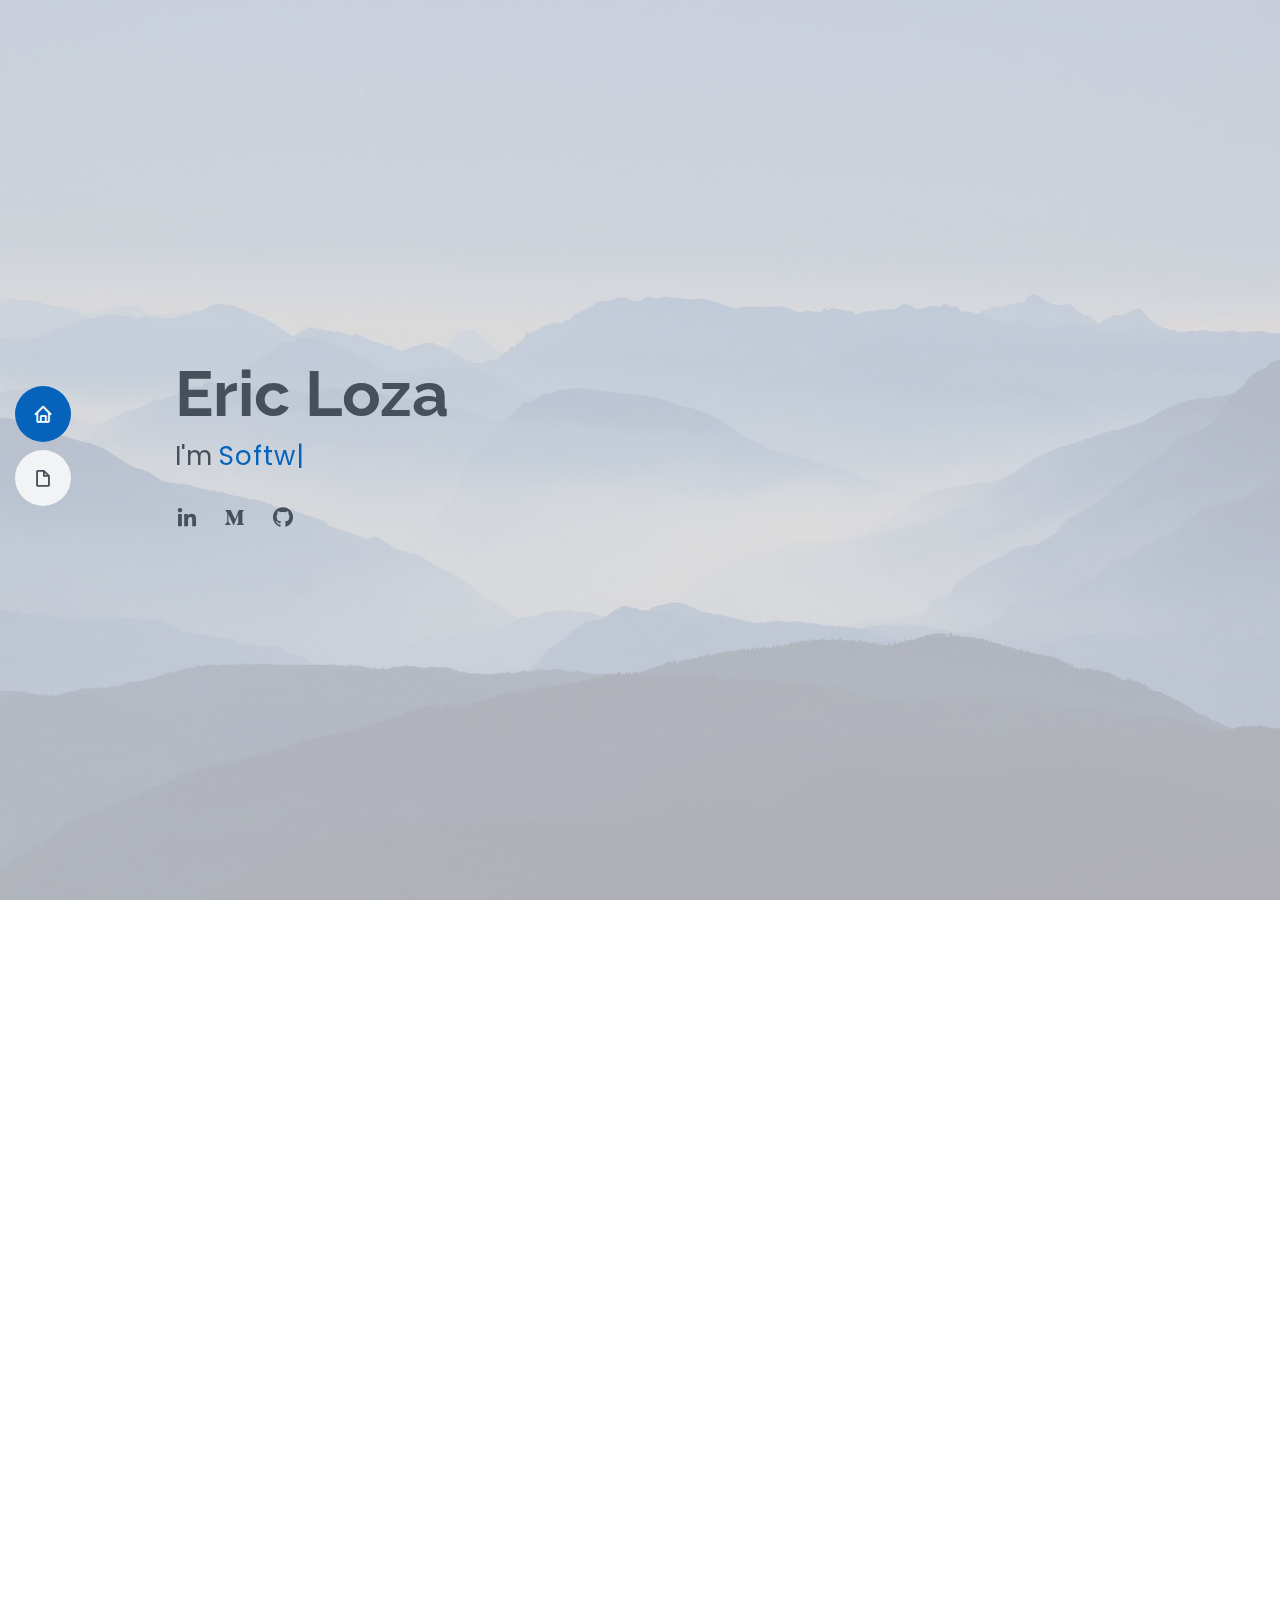
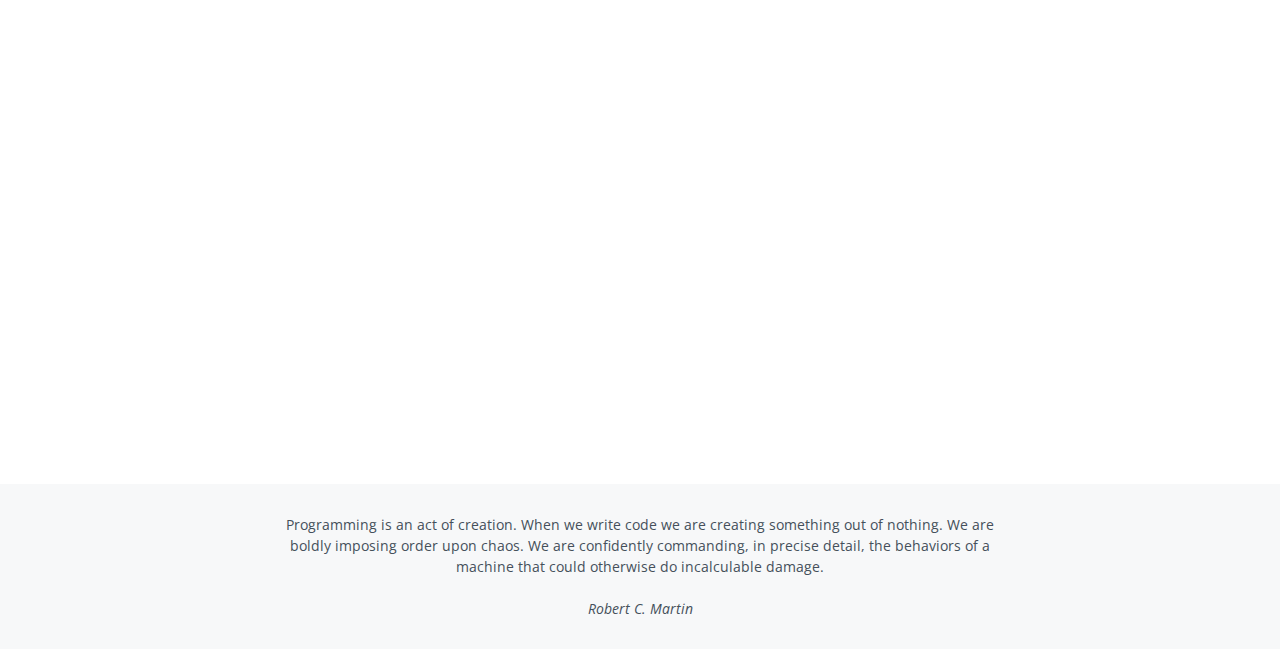
==== index.html @ ce085875 "canonical" ====
<!DOCTYPE html>
<html lang="en">

<head>
  <meta charset="utf-8">
  <meta content="width=device-width, initial-scale=1.0" name="viewport">

  <title>Eric Loza</title>
  <meta content="Results-oriented software engineer with 4+ years of experience in the design, development and maintenance of enterprise software applications." name="description">
  <meta content="software,engineer,argentina" name="keywords">
  <link rel="canonical" href="https://lozaeric.github.io"/>

  <!-- Favicons -->
  <link href="assets/img/favicon.png" rel="icon">
  <link href="assets/img/apple-touch-icon.png" rel="apple-touch-icon">

  <!-- Google Fonts -->
  <link href="https://fonts.googleapis.com/css?family=Open+Sans:300,300i,400,400i,600,600i,700,700i|Raleway:300,300i,400,400i,500,500i,600,600i,700,700i|Poppins:300,300i,400,400i,500,500i,600,600i,700,700i" rel="stylesheet">

  <!-- Vendor CSS Files -->
  <link href="assets/vendor/bootstrap/css/bootstrap.min.css" rel="stylesheet">
  <link href="assets/vendor/icofont/icofont.min.css" rel="stylesheet">
  <link href="assets/vendor/boxicons/css/boxicons.min.css" rel="stylesheet">
  <link href="assets/vendor/aos/aos.css" rel="stylesheet">

  <!-- Template Main CSS File -->
  <link href="assets/css/style.css" rel="stylesheet">

</head>

<body>

  <!-- ======= Mobile nav toggle button ======= -->
  <button type="button" class="mobile-nav-toggle d-xl-none"><i class="icofont-navigation-menu"></i></button>

  <!-- ======= Header ======= -->
  <header id="header" class="d-flex flex-column justify-content-center">

    <nav class="nav-menu">
      <ul>
        <li class="active"><a href="#hero"><i class="bx bx-home"></i> <span>Home</span></a></li>
        <li><a href="#resume"><i class="bx bx-file-blank"></i> <span>Resume</span></a></li>
      </ul>
    </nav><!-- .nav-menu -->

  </header><!-- End Header -->

  <!-- ======= Hero Section ======= -->
  <section id="hero" class="d-flex flex-column justify-content-center">
    <div class="container" data-aos="zoom-in" data-aos-delay="100">
      <h1>Eric Loza</h1>
      <p>I'm <span class="typed" data-typed-items="Software Engineer"></span></p>
      <div class="social-links">
        <a href="https://www.linkedin.com/in/lozaeric" class="linkedin"><i class="bx bxl-linkedin"></i></a>
        <a href="https://lozaeric.medium.com" class="medium"><i class="bx bxl-medium"></i></a>
        <a href="https://github.com/lozaeric" class="github"><i class="bx bxl-github"></i></a>
      </div>
    </div>
  </section><!-- End Hero -->

  <main id="main">

    <!-- ======= Resume Section ======= -->
    <section id="resume" class="resume">
      <div class="container" data-aos="fade-up">

        <div class="section-title">
          <h2>Resume</h2>
        </div>

        <div class="row">
          <div class="col-lg-5">
            <h3 class="resume-title">Sumary</h3>
            <div class="resume-item">
              <h4>Eric Loza</h4>
              <h5>Buenos Aires, Argentina</h5>
              <p><em>Results-oriented software engineer with 4+ years of experience in the design, development and maintenance of enterprise software applications.</em></p>
              <p><em>I’ve worked on several projects throughout my career, hence I’ve had the opportunity to learn various technologies.</em></p>
            </div>
            <div class="resume-item">
              <h4>Contestant</h4>
              <em>International Collegiate Programming Contest</em>
            </div>
            <div class="resume-item">
              <h4>Member</h4>
              <em>Mensa International</em>
            </div>

            <h3 class="resume-title">Education</h3>
            <div class="resume-item">
              <h4>Master in Computer Science</h4>
              <h5>2012 - 2021</h5>
              <p><em>Universidad Nacional de Avellaneda</em></p>
              <p>Graduated.</p>
            </div>
          </div>
          <div class="col-lg-7">
            <h3 class="resume-title">Professional Experience</h3>
            <div class="resume-item">
              <h4>Pomelo</h4>
              <h5>August 2021 - Present</h5>
              <p>
                We are building the new fintech infrastructure for Latin America. 
              </p>
              <p>Tech stack: Java.</p>
            </div>
            <div class="resume-item">
              <h4>Medallia</h4>
              <h5>October 2019 - August 2021</h5>
              <p>
                Medallia gives the world’s leading brands access to their customers’ eyes, ears, and hearts.
                
                I’m part of the Platform Team which is responsible for managing and improving access to millions of customers' surveys. I mainly work on a recent feature that generates contact profiles from these surveys.
              </p>
              <p>Tech stack: Java and Postgres.</p>
            </div>
            <div class="resume-item">
              <h4>MercadoLibre</h4>
              <h5>December 2017 - September 2019</h5>
              <p>
                I worked on designing and developing a security layer to authenticate and authorize internal API calls over HTTP. This service had to process millions of requests per minute.
              </p>
              <p>Tech stack: Go.</p>
            </div>
          </div>
        </div>

      </div>
    </section><!-- End Resume Section -->

    <!-- ======= Thesis Section ======= -->
    <section id="thesis" class="resume">
      <div class="container" data-aos="fade-up">
        <div class="section-title">
          <h2>Thesis (in spanish)</h2>
          <h4>An instant messaging application based on microservices architecture</h4>
          <a href="/assets/pdf/tesis.pdf">Download</a>
        </div>
      </div>
    </section><!-- End Thesis Section -->

  </main><!-- End #main -->

  <!-- ======= Footer ======= -->
  <footer id="footer">
    <div class="container">
      <div class="row">
        <div class="col-lg-2"></div>
        <div class="col-lg-8">
          Programming is an act of creation. When we write code we are creating
          something out of nothing. We are boldly imposing order upon chaos. We are
          confidently commanding, in precise detail, the behaviors of a machine that
          could otherwise do incalculable damage.<br><br>
          <i>Robert C. Martin</i>
        </div>
        <div class="col-lg-2"></div>
      </div>
    </div>
  </footer><!-- End Footer -->

  <a href="#" class="back-to-top"><i class="bx bx-up-arrow-alt"></i></a>
  <div id="preloader"></div>

  <!-- Vendor JS Files -->
  <script src="assets/vendor/jquery/jquery.min.js"></script>
  <script src="assets/vendor/bootstrap/js/bootstrap.bundle.min.js"></script>
  <script src="assets/vendor/jquery.easing/jquery.easing.min.js"></script>
  <script src="assets/vendor/typed.js/typed.min.js"></script>
  <script src="assets/vendor/aos/aos.js"></script>

  <!-- Template Main JS File -->
  <script src="assets/js/main.js"></script>

</body>

</html>
---- assets/css/style.css ----
/**
* Template Name: MyResume - v2.2.1
* Template URL: https://bootstrapmade.com/free-html-bootstrap-template-my-resume/
* Author: BootstrapMade.com
* License: https://bootstrapmade.com/license/
*/

/*--------------------------------------------------------------
# General
--------------------------------------------------------------*/
body {
  font-family: "Open Sans", sans-serif;
  color: #272829;
}

a {
  color: #0563bb;
}

a:hover {
  color: #067ded;
  text-decoration: none;
}

h1, h2, h3, h4, h5, h6 {
  font-family: "Raleway", sans-serif;
}

/*--------------------------------------------------------------
# Back to top button
--------------------------------------------------------------*/
.back-to-top {
  position: fixed;
  display: none;
  width: 40px;
  height: 40px;
  border-radius: 50px;
  right: 15px;
  bottom: 15px;
  background: #0563bb;
  color: #fff;
  transition: display 0.5s ease-in-out;
  z-index: 99999;
}

.back-to-top i {
  font-size: 24px;
  position: absolute;
  top: 7px;
  left: 8px;
}

.back-to-top:hover {
  color: #fff;
  background: #0678e3;
  transition: background 0.2s ease-in-out;
}

/*--------------------------------------------------------------
# Preloader
--------------------------------------------------------------*/
#preloader {
  position: fixed;
  top: 0;
  left: 0;
  right: 0;
  bottom: 0;
  z-index: 9999;
  overflow: hidden;
  background: #fff;
}

#preloader:before {
  content: "";
  position: fixed;
  top: calc(50% - 30px);
  left: calc(50% - 30px);
  border: 6px solid #0563bb;
  border-top-color: #fff;
  border-bottom-color: #fff;
  border-radius: 50%;
  width: 60px;
  height: 60px;
  -webkit-animation: animate-preloader 1s linear infinite;
  animation: animate-preloader 1s linear infinite;
}

@-webkit-keyframes animate-preloader {
  0% {
    transform: rotate(0deg);
  }
  100% {
    transform: rotate(360deg);
  }
}

@keyframes animate-preloader {
  0% {
    transform: rotate(0deg);
  }
  100% {
    transform: rotate(360deg);
  }
}

/*--------------------------------------------------------------
# Disable aos animation delay on mobile devices
--------------------------------------------------------------*/
@media screen and (max-width: 768px) {
  [data-aos-delay] {
    transition-delay: 0 !important;
  }
}

/*--------------------------------------------------------------
# Header
--------------------------------------------------------------*/
#header {
  position: fixed;
  top: 0;
  left: 0;
  bottom: 0;
  z-index: 9997;
  transition: all 0.5s;
  padding: 15px;
  overflow-y: auto;
}

@media (max-width: 992px) {
  #header {
    width: 300px;
    background: #fff;
    border-right: 1px solid #e6e9ec;
    left: -300px;
  }
}

@media (min-width: 992px) {
  #main {
    margin-left: 100px;
  }
}

/*--------------------------------------------------------------
# Navigation Menu
--------------------------------------------------------------*/
/* Desktop Navigation */
.nav-menu * {
  margin: 0;
  padding: 0;
  list-style: none;
}

.nav-menu > ul > li {
  position: relative;
  white-space: nowrap;
}

.nav-menu a {
  display: flex;
  align-items: center;
  color: #45505b;
  padding: 10px 18px;
  margin-bottom: 8px;
  transition: 0.3s;
  font-size: 15px;
  border-radius: 50px;
  background: #f2f3f5;
  height: 56px;
  width: 100%;
  overflow: hidden;
  transition: 0.3s;
}

.nav-menu a i {
  font-size: 20px;
}

.nav-menu a span {
  padding: 0 5px 0 7px;
  color: #45505b;
}

@media (min-width: 992px) {
  .nav-menu a {
    width: 56px;
  }
  .nav-menu a span {
    display: none;
    color: #fff;
  }
}

.nav-menu a:hover, .nav-menu .active > a, .nav-menu li:hover > a {
  color: #fff;
  background: #0563bb;
}

.nav-menu a:hover span, .nav-menu .active > a span, .nav-menu li:hover > a span {
  color: #fff;
}

.nav-menu a:hover, .nav-menu li:hover > a {
  width: 100%;
  color: #fff;
}

.nav-menu a:hover span, .nav-menu li:hover > a span {
  display: block;
}

/* Mobile Navigation */
.mobile-nav-toggle {
  position: fixed;
  right: 15px;
  top: 15px;
  z-index: 9998;
  border: 0;
  background: none;
  font-size: 24px;
  transition: all 0.4s;
  outline: none !important;
  line-height: 1;
  cursor: pointer;
  text-align: right;
}

.mobile-nav-toggle i {
  color: #45505b;
}

.mobile-nav-active {
  overflow: hidden;
}

.mobile-nav-active #header {
  left: 0;
}

.mobile-nav-active .mobile-nav-toggle i {
  color: #0563bb;
}

/*--------------------------------------------------------------
# Hero Section
--------------------------------------------------------------*/
#hero {
  width: 100%;
  height: 100vh;
  background: url("../img/bg.webp") top right no-repeat;
  background-size: cover;
  position: relative;
}

@media (min-width: 992px) {
  #hero {
    padding-left: 160px;
  }
}

#hero:before {
  content: "";
  background: rgba(220, 220, 220, 0.8);
  position: absolute;
  bottom: 0;
  top: 0;
  left: 0;
  right: 0;
}

#hero h1 {
  margin: 0;
  font-size: 64px;
  font-weight: 700;
  line-height: 56px;
  color: #45505b;
}

#hero p {
  color: #45505b;
  margin: 15px 0 0 0;
  font-size: 26px;
  font-family: "Poppins", sans-serif;
}

#hero p span {
  color: #0563bb;
  letter-spacing: 1px;
}

#hero .social-links {
  margin-top: 30px;
}

#hero .social-links a {
  font-size: 24px;
  display: inline-block;
  color: #45505b;
  line-height: 1;
  margin-right: 20px;
  transition: 0.3s;
}

#hero .social-links a:hover {
  color: #0563bb;
}

@media (max-width: 992px) {
  #hero {
    text-align: center;
  }
  #hero h1 {
    font-size: 32px;
    line-height: 36px;
  }
  #hero p {
    margin-top: 10px;
    font-size: 20px;
    line-height: 24px;
  }
}

/*--------------------------------------------------------------
# Sections General
--------------------------------------------------------------*/
section {
  padding: 60px 0;
  overflow: hidden;
}

.section-title {
  text-align: center;
  padding-bottom: 30px;
}

.section-title h2 {
  font-size: 32px;
  font-weight: bold;
  text-transform: uppercase;
  margin-bottom: 20px;
  padding-bottom: 20px;
  position: relative;
  color: #45505b;
}

.section-title h2::before {
  content: '';
  position: absolute;
  display: block;
  width: 120px;
  height: 1px;
  background: #ddd;
  bottom: 1px;
  left: calc(50% - 60px);
}

.section-title h2::after {
  content: '';
  position: absolute;
  display: block;
  width: 40px;
  height: 3px;
  background: #0563bb;
  bottom: 0;
  left: calc(50% - 20px);
}

.section-title p {
  margin-bottom: 0;
}

/*--------------------------------------------------------------
# About
--------------------------------------------------------------*/
.about .content h3 {
  font-weight: 700;
  font-size: 26px;
  color: #728394;
}

.about .content ul {
  list-style: none;
  padding: 0;
}

.about .content ul li {
  padding-bottom: 10px;
}

.about .content ul i {
  font-size: 20px;
  padding-right: 2px;
  color: #0563bb;
}

.about .content p:last-child {
  margin-bottom: 0;
}

/*--------------------------------------------------------------
# Facts
--------------------------------------------------------------*/
.facts .count-box {
  padding: 30px 30px 25px 30px;
  margin-top: 30px;
  width: 100%;
  position: relative;
  text-align: center;
  background: #fff;
}

.facts .count-box i {
  position: absolute;
  top: -25px;
  left: 50%;
  transform: translateX(-50%);
  font-size: 24px;
  background: #0563bb;
  padding: 12px;
  color: #fff;
  border-radius: 50px;
}

.facts .count-box span {
  font-size: 36px;
  display: block;
  font-weight: 600;
  color: #011426;
}

.facts .count-box p {
  padding: 0;
  margin: 0;
  font-family: "Raleway", sans-serif;
  font-size: 14px;
}

/*--------------------------------------------------------------
# Akills
--------------------------------------------------------------*/
.skills .progress {
  height: 50px;
  display: block;
  background: none;
}

.skills .progress .skill {
  padding: 10px 0;
  margin: 0 0 6px 0;
  text-transform: uppercase;
  display: block;
  font-weight: 600;
  font-family: "Poppins", sans-serif;
  color: #45505b;
}

.skills .progress .skill .val {
  float: right;
  font-style: normal;
}

.skills .progress-bar-wrap {
  background: #f2f3f5;
}

.skills .progress-bar {
  width: 1px;
  height: 10px;
  transition: .9s;
  background-color: #0563bb;
}

/*--------------------------------------------------------------
# Resume
--------------------------------------------------------------*/
.resume .resume-title {
  font-size: 26px;
  font-weight: 700;
  margin-top: 20px;
  margin-bottom: 20px;
  color: #45505b;
}

.resume .resume-item {
  padding: 0 0 20px 20px;
  margin-top: -2px;
  border-left: 2px solid #0563bb;
  position: relative;
}

.resume .resume-item h4 {
  line-height: 18px;
  font-size: 18px;
  font-weight: 600;
  text-transform: uppercase;
  font-family: "Poppins", sans-serif;
  color: #0563bb;
  margin-bottom: 10px;
}

.resume .resume-item h5 {
  font-size: 16px;
  background: #f7f8f9;
  padding: 5px 15px;
  display: inline-block;
  font-weight: 600;
  margin-bottom: 10px;
}

.resume .resume-item ul {
  padding-left: 20px;
}

.resume .resume-item ul li {
  padding-bottom: 10px;
}

.resume .resume-item:last-child {
  padding-bottom: 0;
}

.resume .resume-item::before {
  content: "";
  position: absolute;
  width: 16px;
  height: 16px;
  border-radius: 50px;
  left: -9px;
  top: 0;
  background: #fff;
  border: 2px solid #0563bb;
}

/*--------------------------------------------------------------
# Portfolio
--------------------------------------------------------------*/
.portfolio .portfolio-item {
  margin-bottom: 30px;
}

.portfolio #portfolio-flters {
  padding: 0;
  margin: 0 auto 25px auto;
  list-style: none;
  text-align: center;
  background: #fff;
  border-radius: 50px;
  padding: 2px 15px;
}

.portfolio #portfolio-flters li {
  cursor: pointer;
  display: inline-block;
  padding: 10px 15px;
  font-size: 14px;
  font-weight: 600;
  line-height: 1;
  text-transform: uppercase;
  color: #272829;
  margin-bottom: 5px;
  transition: all 0.3s ease-in-out;
}

.portfolio #portfolio-flters li:hover, .portfolio #portfolio-flters li.filter-active {
  color: #0563bb;
}

.portfolio #portfolio-flters li:last-child {
  margin-right: 0;
}

.portfolio .portfolio-wrap {
  transition: 0.3s;
  position: relative;
  overflow: hidden;
  z-index: 1;
  background: rgba(69, 80, 91, 0.8);
}

.portfolio .portfolio-wrap::before {
  content: "";
  background: rgba(255, 255, 255, 0.7);
  position: absolute;
  left: 30px;
  right: 30px;
  top: 30px;
  bottom: 30px;
  transition: all ease-in-out 0.3s;
  z-index: 2;
  opacity: 0;
}

.portfolio .portfolio-wrap .portfolio-info {
  opacity: 0;
  position: absolute;
  top: 0;
  left: 0;
  right: 0;
  bottom: 0;
  text-align: center;
  z-index: 3;
  transition: all ease-in-out 0.3s;
  display: flex;
  flex-direction: column;
  justify-content: center;
  align-items: center;
}

.portfolio .portfolio-wrap .portfolio-info::before {
  display: block;
  content: "";
  width: 48px;
  height: 48px;
  position: absolute;
  top: 35px;
  left: 35px;
  border-top: 3px solid #d7dce1;
  border-left: 3px solid #d7dce1;
  transition: all 0.5s ease 0s;
  z-index: 9994;
}

.portfolio .portfolio-wrap .portfolio-info::after {
  display: block;
  content: "";
  width: 48px;
  height: 48px;
  position: absolute;
  bottom: 35px;
  right: 35px;
  border-bottom: 3px solid #d7dce1;
  border-right: 3px solid #d7dce1;
  transition: all 0.5s ease 0s;
  z-index: 9994;
}

.portfolio .portfolio-wrap .portfolio-info h4 {
  font-size: 20px;
  color: #45505b;
  font-weight: 600;
}

.portfolio .portfolio-wrap .portfolio-info p {
  color: #45505b;
  font-size: 14px;
  text-transform: uppercase;
  padding: 0;
  margin: 0;
}

.portfolio .portfolio-wrap .portfolio-links {
  text-align: center;
  z-index: 4;
}

.portfolio .portfolio-wrap .portfolio-links a {
  color: #45505b;
  margin: 0 2px;
  font-size: 28px;
  display: inline-block;
  transition: 0.3s;
}

.portfolio .portfolio-wrap .portfolio-links a:hover {
  color: #148af9;
}

.portfolio .portfolio-wrap:hover::before {
  top: 0;
  left: 0;
  right: 0;
  bottom: 0;
  opacity: 1;
}

.portfolio .portfolio-wrap:hover .portfolio-info {
  opacity: 1;
}

.portfolio .portfolio-wrap:hover .portfolio-info::before {
  top: 15px;
  left: 15px;
}

.portfolio .portfolio-wrap:hover .portfolio-info::after {
  bottom: 15px;
  right: 15px;
}

/*--------------------------------------------------------------
# Services
--------------------------------------------------------------*/
.services .icon-box {
  text-align: center;
  padding: 70px 20px 80px 20px;
  transition: all ease-in-out 0.3s;
  background: #fff;
  box-shadow: 0px 5px 90px 0px rgba(110, 123, 131, 0.05);
}

.services .icon-box .icon {
  margin: 0 auto;
  width: 100px;
  height: 100px;
  display: flex;
  align-items: center;
  justify-content: center;
  transition: ease-in-out 0.3s;
  position: relative;
}

.services .icon-box .icon i {
  font-size: 36px;
  transition: 0.5s;
  position: relative;
}

.services .icon-box .icon svg {
  position: absolute;
  top: 0;
  left: 0;
}

.services .icon-box .icon svg path {
  transition: 0.5s;
  fill: #f5f5f5;
}

.services .icon-box h4 {
  font-weight: 600;
  margin: 10px 0 15px 0;
  font-size: 22px;
}

.services .icon-box h4 a {
  color: #45505b;
  transition: ease-in-out 0.3s;
}

.services .icon-box p {
  line-height: 24px;
  font-size: 14px;
  margin-bottom: 0;
}

.services .icon-box:hover {
  border-color: #fff;
  box-shadow: 0px 0 35px 0 rgba(0, 0, 0, 0.08);
}

.services .iconbox-blue i {
  color: #47aeff;
}

.services .iconbox-blue:hover .icon i {
  color: #fff;
}

.services .iconbox-blue:hover .icon path {
  fill: #47aeff;
}

.services .iconbox-orange i {
  color: #ffa76e;
}

.services .iconbox-orange:hover .icon i {
  color: #fff;
}

.services .iconbox-orange:hover .icon path {
  fill: #ffa76e;
}

.services .iconbox-pink i {
  color: #e80368;
}

.services .iconbox-pink:hover .icon i {
  color: #fff;
}

.services .iconbox-pink:hover .icon path {
  fill: #e80368;
}

.services .iconbox-yellow i {
  color: #ffbb2c;
}

.services .iconbox-yellow:hover .icon i {
  color: #fff;
}

.services .iconbox-yellow:hover .icon path {
  fill: #ffbb2c;
}

.services .iconbox-red i {
  color: #ff5828;
}

.services .iconbox-red:hover .icon i {
  color: #fff;
}

.services .iconbox-red:hover .icon path {
  fill: #ff5828;
}

.services .iconbox-teal i {
  color: #11dbcf;
}

.services .iconbox-teal:hover .icon i {
  color: #fff;
}

.services .iconbox-teal:hover .icon path {
  fill: #11dbcf;
}

/*--------------------------------------------------------------
# Testimonials
--------------------------------------------------------------*/
.testimonials .section-header {
  margin-bottom: 40px;
}

.testimonials .testimonial-item {
  text-align: center;
}

.testimonials .testimonial-item .testimonial-img {
  width: 120px;
  border-radius: 50%;
  border: 4px solid #fff;
  margin: 0 auto;
}

.testimonials .testimonial-item h3 {
  font-size: 20px;
  font-weight: bold;
  margin: 10px 0 5px 0;
  color: #111;
}

.testimonials .testimonial-item h4 {
  font-size: 14px;
  color: #999;
  margin: 0 0 15px 0;
}

.testimonials .testimonial-item .quote-icon-left, .testimonials .testimonial-item .quote-icon-right {
  color: #90c8fc;
  font-size: 26px;
}

.testimonials .testimonial-item .quote-icon-left {
  display: inline-block;
  left: -5px;
  position: relative;
}

.testimonials .testimonial-item .quote-icon-right {
  display: inline-block;
  right: -5px;
  position: relative;
  top: 10px;
}

.testimonials .testimonial-item p {
  font-style: italic;
  margin: 0 auto 15px auto;
}

.testimonials .owl-nav, .testimonials .owl-dots {
  margin-top: 5px;
  text-align: center;
}

.testimonials .owl-dot {
  display: inline-block;
  margin: 0 5px;
  width: 12px;
  height: 12px;
  border-radius: 50%;
  background-color: #ddd !important;
}

.testimonials .owl-dot.active {
  background-color: #0563bb !important;
}

@media (min-width: 992px) {
  .testimonials .testimonial-item p {
    width: 80%;
  }
}

/*--------------------------------------------------------------
# Contact
--------------------------------------------------------------*/
.contact .info {
  width: 100%;
  background: #fff;
}

.contact .info i {
  font-size: 20px;
  color: #0563bb;
  float: left;
  width: 44px;
  height: 44px;
  background: #eef7ff;
  display: flex;
  justify-content: center;
  align-items: center;
  border-radius: 50px;
  transition: all 0.3s ease-in-out;
}

.contact .info h4 {
  padding: 0 0 0 60px;
  font-size: 22px;
  font-weight: 600;
  margin-bottom: 5px;
  color: #45505b;
}

.contact .info p {
  padding: 0 0 0 60px;
  margin-bottom: 0;
  font-size: 14px;
  color: #728394;
}

.contact .info .email, .contact .info .phone {
  margin-top: 40px;
}

.contact .info .email:hover i, .contact .info .address:hover i, .contact .info .phone:hover i {
  background: #0563bb;
  color: #fff;
}

.contact .php-email-form {
  width: 100%;
  background: #fff;
}

.contact .php-email-form .form-group {
  padding-bottom: 8px;
}

.contact .php-email-form .validate {
  display: none;
  color: red;
  margin: 0 0 15px 0;
  font-weight: 400;
  font-size: 13px;
}

.contact .php-email-form .error-message {
  display: none;
  color: #fff;
  background: #ed3c0d;
  text-align: left;
  padding: 15px;
  font-weight: 600;
}

.contact .php-email-form .error-message br + br {
  margin-top: 25px;
}

.contact .php-email-form .sent-message {
  display: none;
  color: #fff;
  background: #18d26e;
  text-align: center;
  padding: 15px;
  font-weight: 600;
}

.contact .php-email-form .loading {
  display: none;
  background: #fff;
  text-align: center;
  padding: 15px;
}

.contact .php-email-form .loading:before {
  content: "";
  display: inline-block;
  border-radius: 50%;
  width: 24px;
  height: 24px;
  margin: 0 10px -6px 0;
  border: 3px solid #18d26e;
  border-top-color: #eee;
  -webkit-animation: animate-loading 1s linear infinite;
  animation: animate-loading 1s linear infinite;
}

.contact .php-email-form input, .contact .php-email-form textarea {
  border-radius: 4px;
  box-shadow: none;
  font-size: 14px;
}

.contact .php-email-form input {
  height: 44px;
}

.contact .php-email-form textarea {
  padding: 10px 12px;
}

.contact .php-email-form button[type="submit"] {
  background: #0563bb;
  border: 0;
  padding: 10px 35px;
  color: #fff;
  transition: 0.4s;
  border-radius: 50px;
}

.contact .php-email-form button[type="submit"]:hover {
  background: #0678e3;
}

@-webkit-keyframes animate-loading {
  0% {
    transform: rotate(0deg);
  }
  100% {
    transform: rotate(360deg);
  }
}

@keyframes animate-loading {
  0% {
    transform: rotate(0deg);
  }
  100% {
    transform: rotate(360deg);
  }
}

/*--------------------------------------------------------------
# Portfolio Details
--------------------------------------------------------------*/
.portfolio-details {
  padding: 40px 0;
}

.portfolio-details .portfolio-title {
  font-size: 26px;
  font-weight: 700;
  margin-bottom: 20px;
}

.portfolio-details .portfolio-details-carousel .owl-nav, .portfolio-details .portfolio-details-carousel .owl-dots {
  margin-top: 5px;
  text-align: center;
}

.portfolio-details .portfolio-details-carousel .owl-dot {
  display: inline-block;
  margin: 0 5px;
  width: 12px;
  height: 12px;
  border-radius: 50%;
  background-color: #ddd !important;
}

.portfolio-details .portfolio-details-carousel .owl-dot.active {
  background-color: #0563bb !important;
}

.portfolio-details .portfolio-info {
  padding-top: 45px;
}

.portfolio-details .portfolio-info h3 {
  font-size: 22px;
  font-weight: 400;
  margin-bottom: 20px;
}

.portfolio-details .portfolio-info ul {
  list-style: none;
  padding: 0;
  font-size: 15px;
}

.portfolio-details .portfolio-info ul li + li {
  margin-top: 10px;
}

.portfolio-details .portfolio-info p {
  font-size: 15px;
  padding: 15px 0 0 0;
}

@media (max-width: 992px) {
  .portfolio-details .portfolio-info {
    padding-top: 20px;
  }
}

/*--------------------------------------------------------------
# Footer
--------------------------------------------------------------*/
#footer {
  background: #f7f8f9;
  color: #45505b;
  font-size: 14px;
  text-align: center;
  padding: 30px 0;
}

#footer h3 {
  font-size: 36px;
  font-weight: 700;
  position: relative;
  font-family: "Poppins", sans-serif;
  padding: 0;
  margin: 0 0 15px 0;
}

#footer p {
  font-size: 15;
  font-style: italic;
  padding: 0;
  margin: 0 0 40px 0;
}

#footer .social-links {
  margin: 0 0 40px 0;
}

#footer .social-links a {
  font-size: 18px;
  display: inline-block;
  background: #0563bb;
  color: #fff;
  line-height: 1;
  padding: 8px 0;
  margin-right: 4px;
  border-radius: 50%;
  text-align: center;
  width: 36px;
  height: 36px;
  transition: 0.3s;
}

#footer .social-links a:hover {
  background: #0678e3;
  color: #fff;
  text-decoration: none;
}

#footer .copyright {
  margin: 0 0 5px 0;
}

#footer .credits {
  font-size: 13px;
}
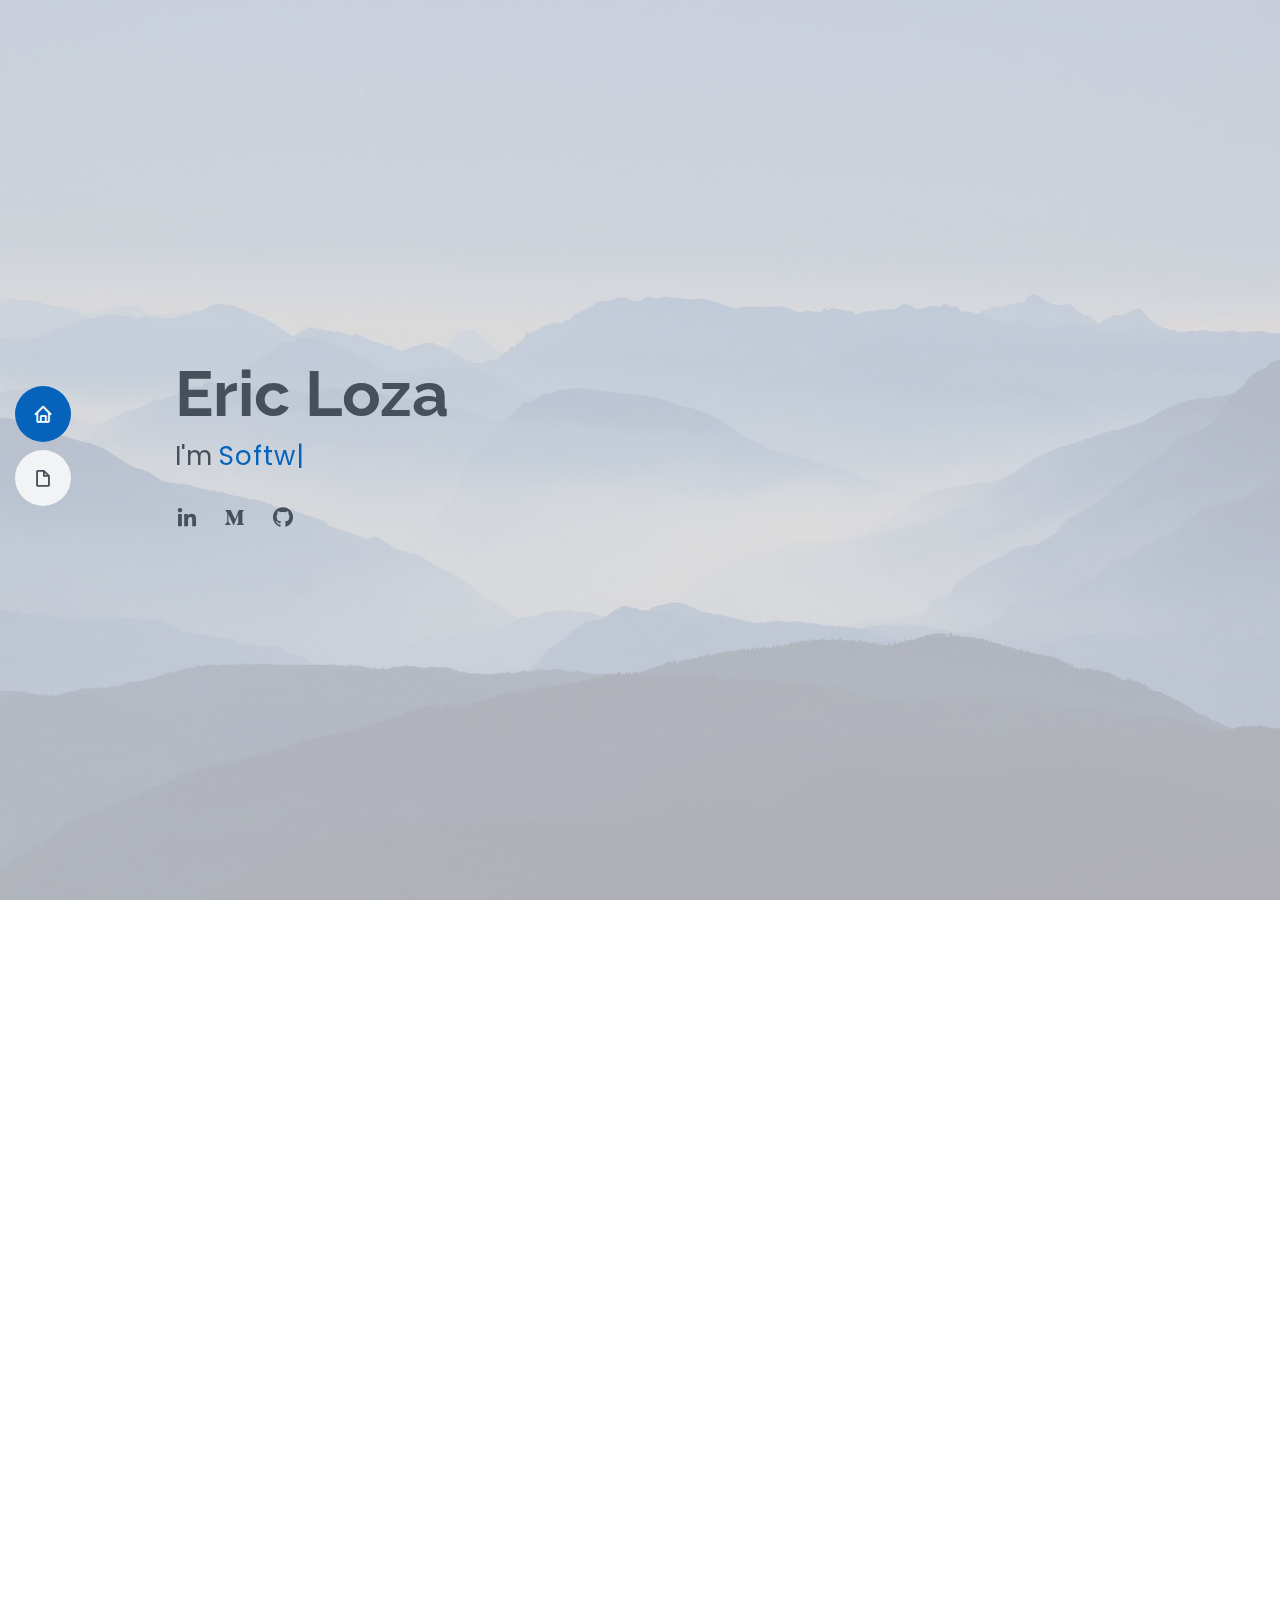
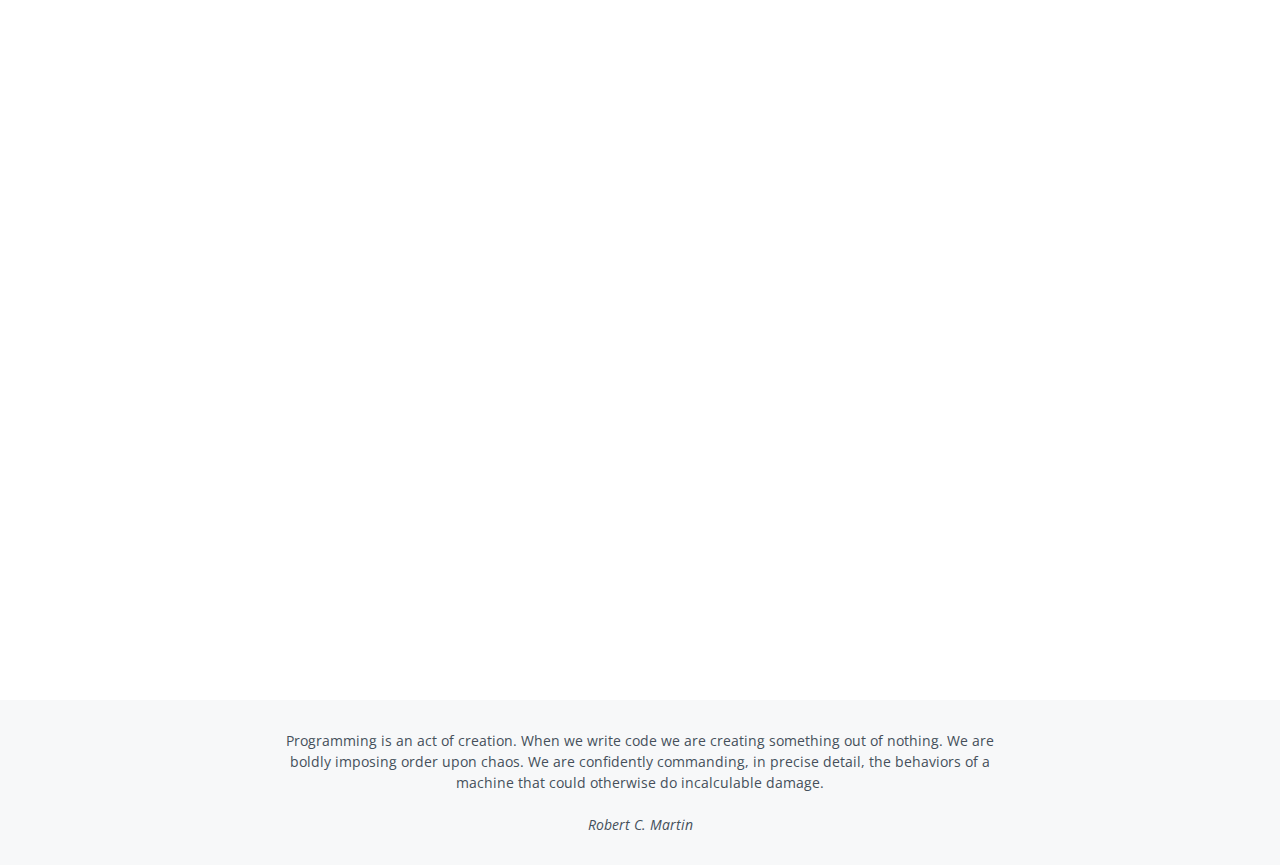
==== commit 1f91d819: "updates" ====
--- a/index.html
+++ b/index.html
@@ -132,12 +132,22 @@
     <section id="thesis" class="resume">
       <div class="container" data-aos="fade-up">
         <div class="section-title">
-          <h2>Thesis (in spanish)</h2>
-          <h4>An instant messaging application based on microservices architecture</h4>
-          <a href="/assets/pdf/tesis.pdf">Download</a>
+          <h2>An instant messaging application based on microservices</h2>
+          <a href="/assets/pdf/tesis.pdf">Thesis (in spanish)</a>
+          <a href="https://github.com/lozaeric/dupin">Code repository</a>
         </div>
       </div>
     </section><!-- End Thesis Section -->
+
+    <!-- ======= Certificate Section ======= -->
+    <section id="certificate" class="resume">
+      <div class="container" data-aos="fade-up">
+        <div class="section-title">
+          <h2>Bootcamp about distributed data patterns for microservices</h2>
+          <a href="/assets/pdf/certificate.pdf">Certificate of completion</a>
+        </div>
+      </div>
+    </section><!-- End Certificate Section -->
 
   </main><!-- End #main -->
 
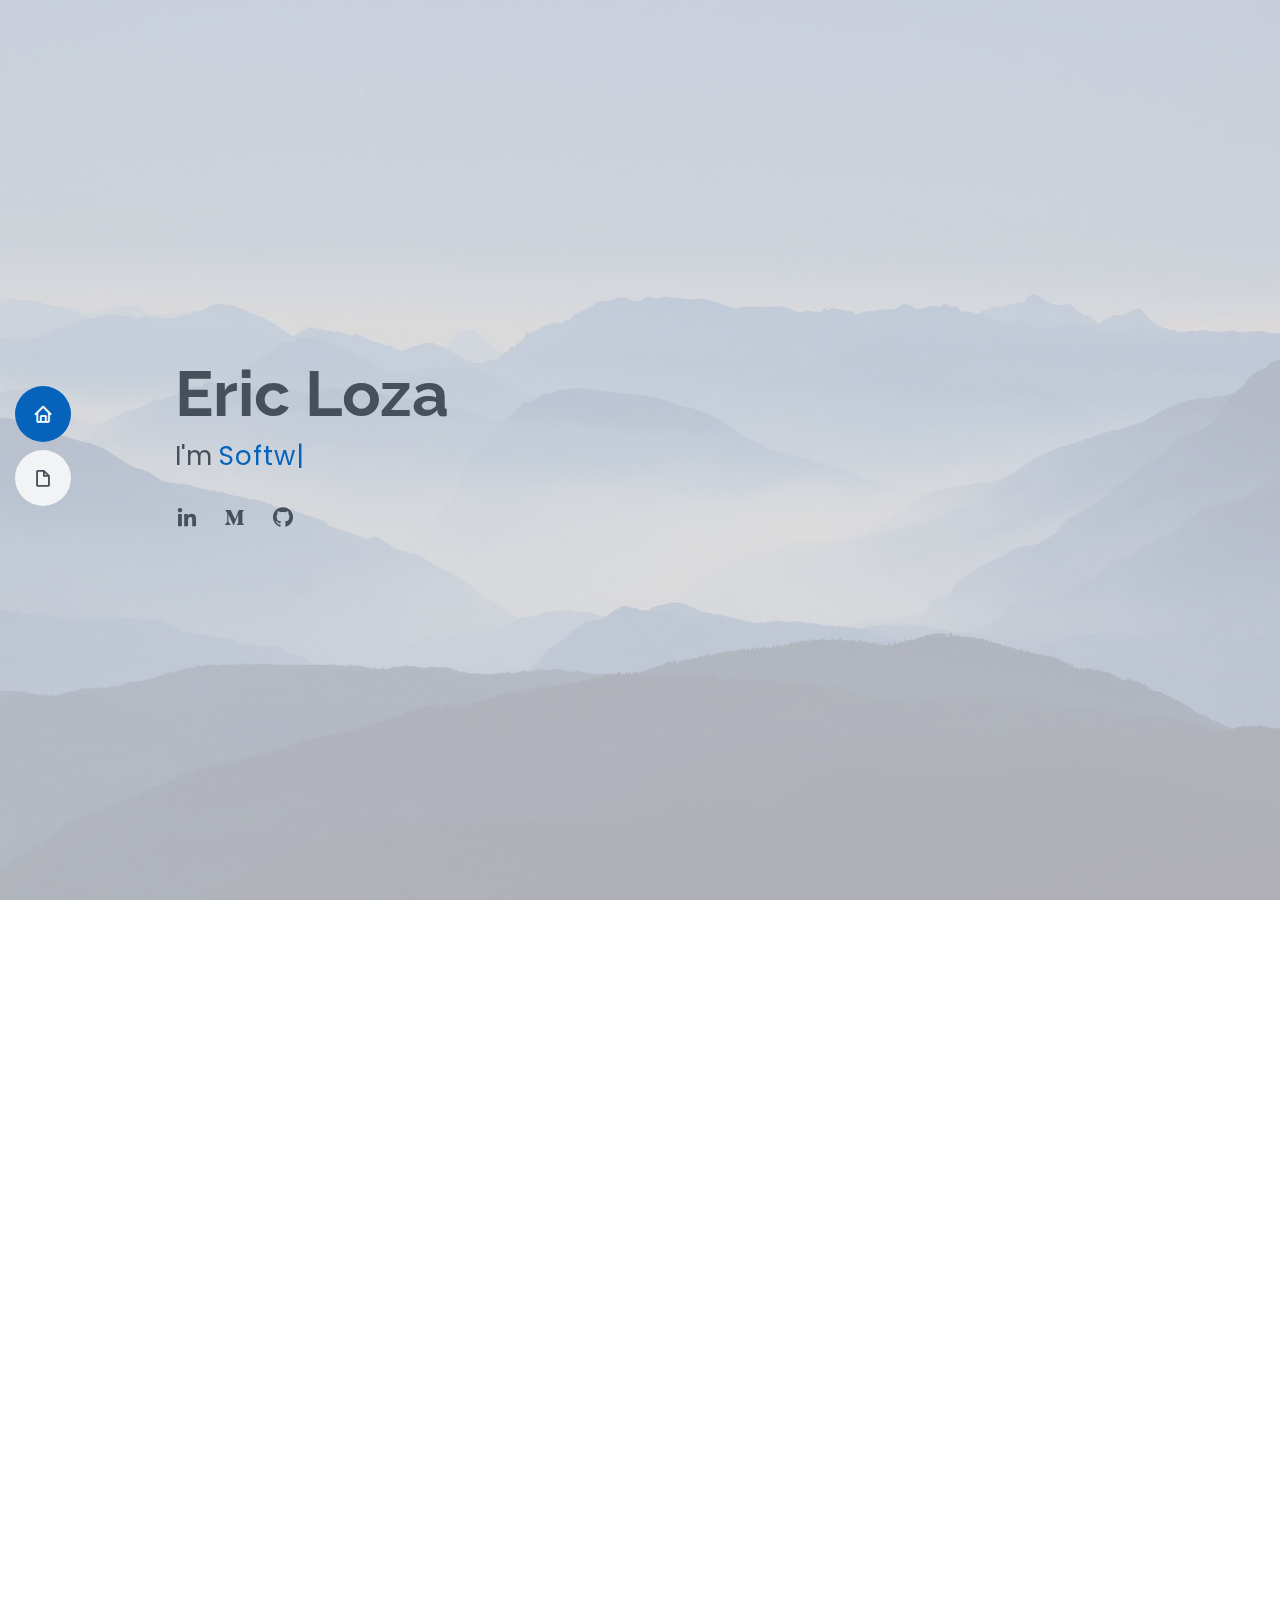
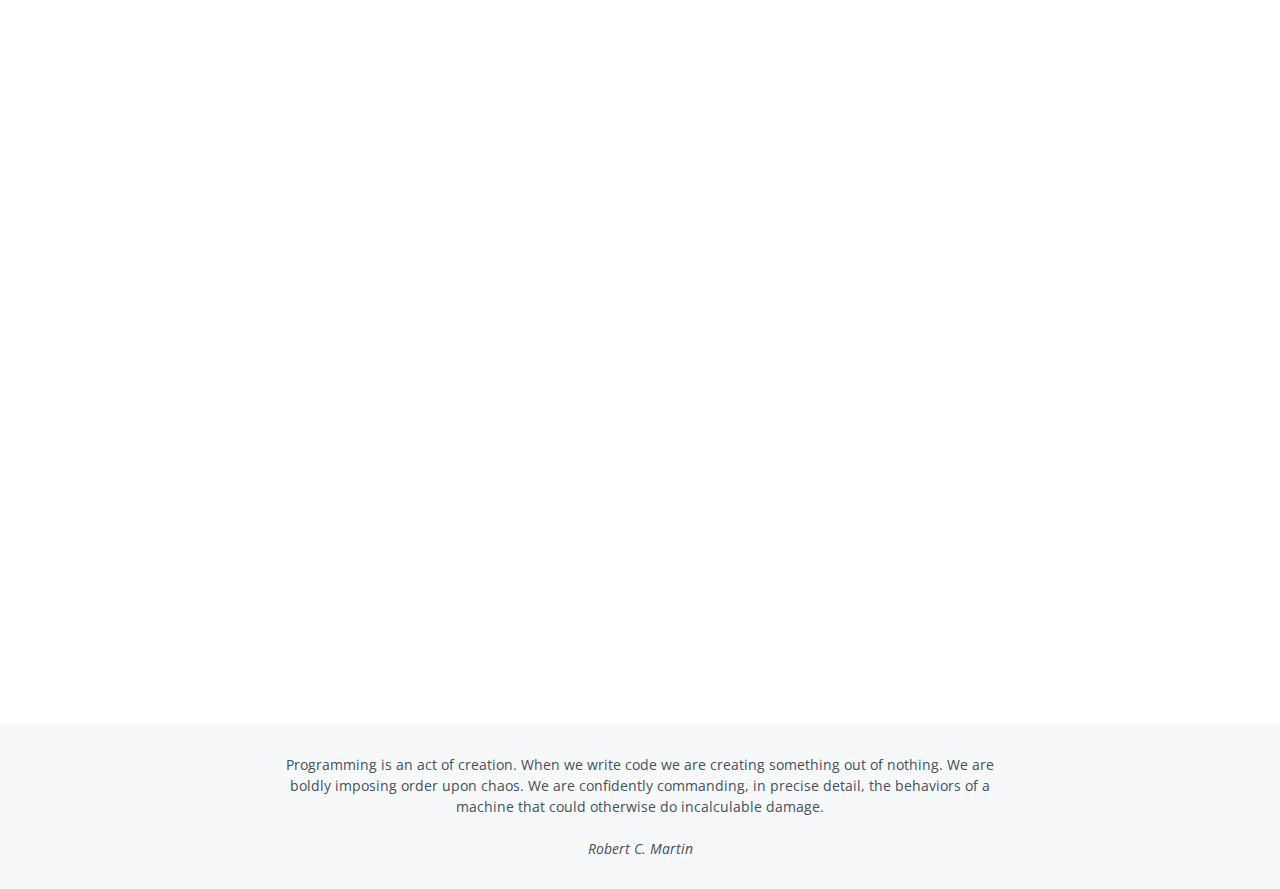
==== commit 1c73ba51: "updates" ====
--- a/index.html
+++ b/index.html
@@ -133,8 +133,8 @@
       <div class="container" data-aos="fade-up">
         <div class="section-title">
           <h2>An instant messaging application based on microservices</h2>
+          <a href="https://github.com/lozaeric/dupin">Code repository</a><br>
           <a href="/assets/pdf/tesis.pdf">Thesis (in spanish)</a>
-          <a href="https://github.com/lozaeric/dupin">Code repository</a>
         </div>
       </div>
     </section><!-- End Thesis Section -->
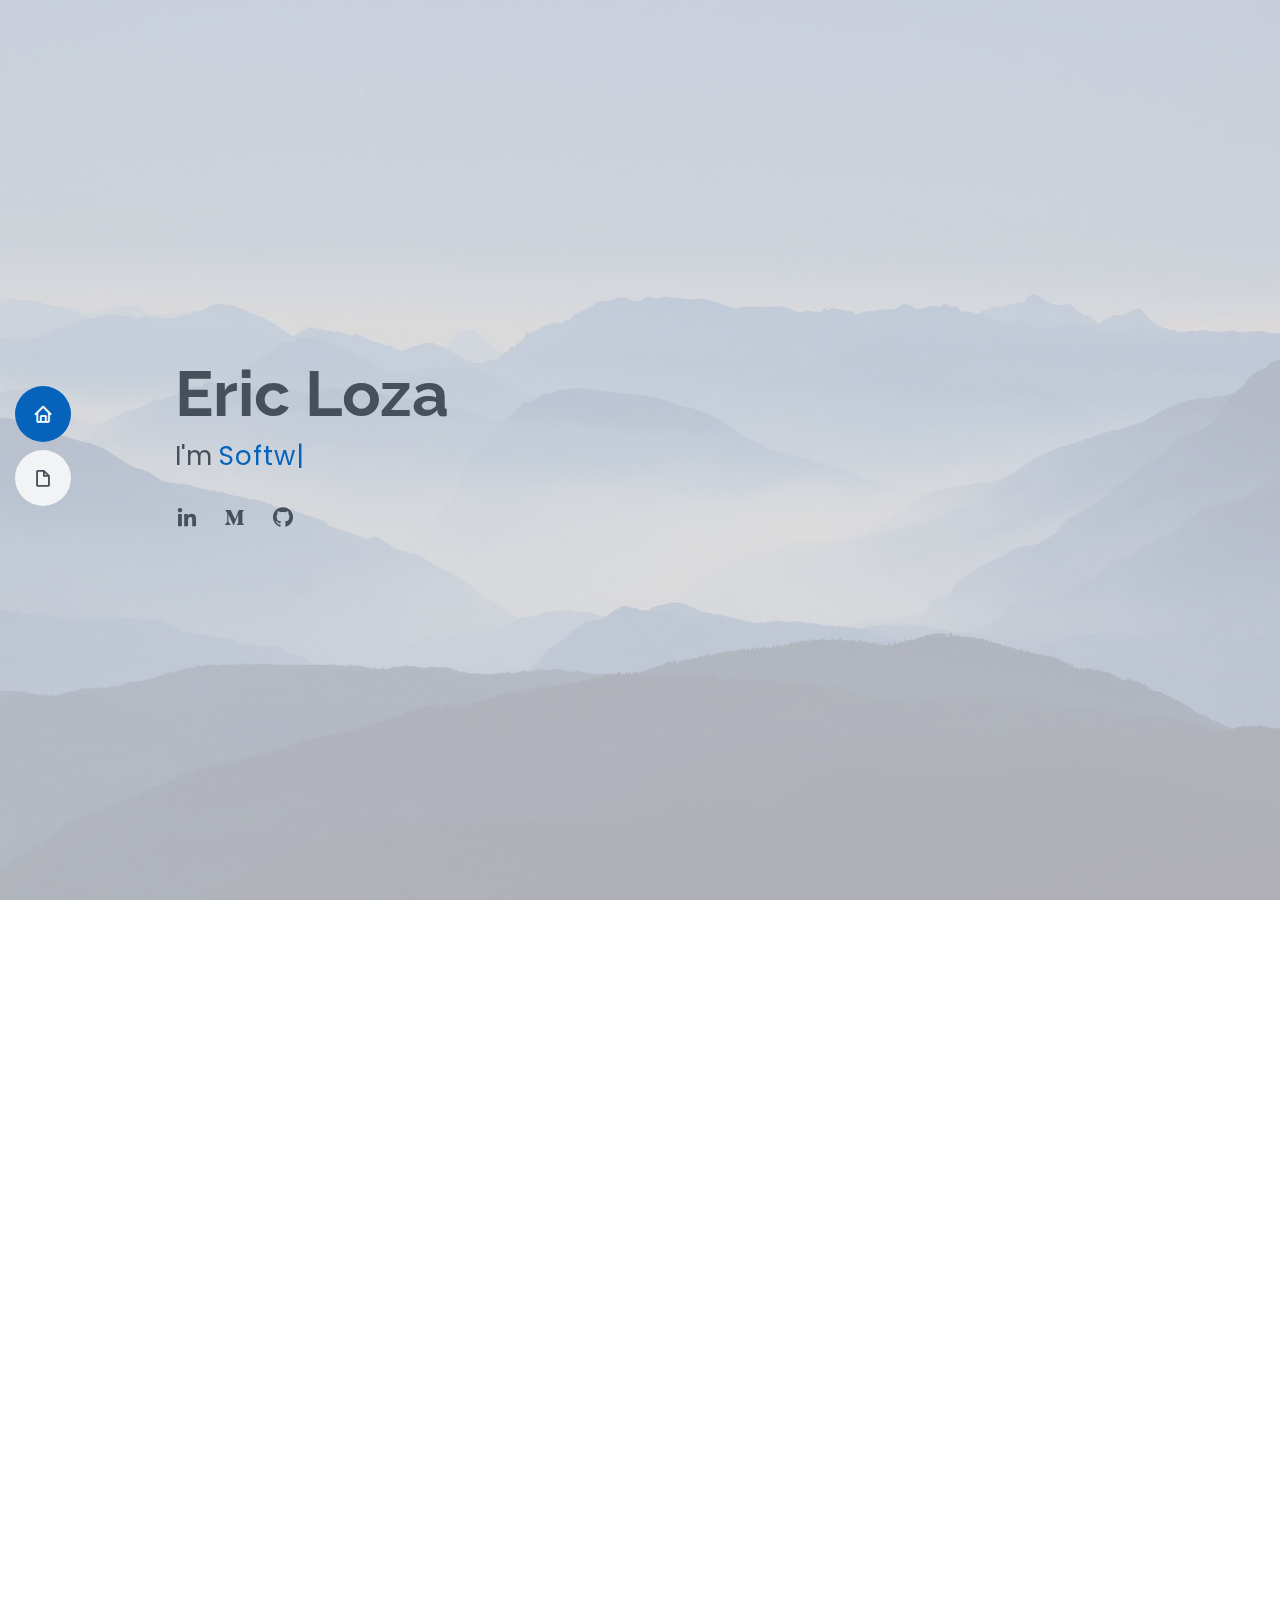
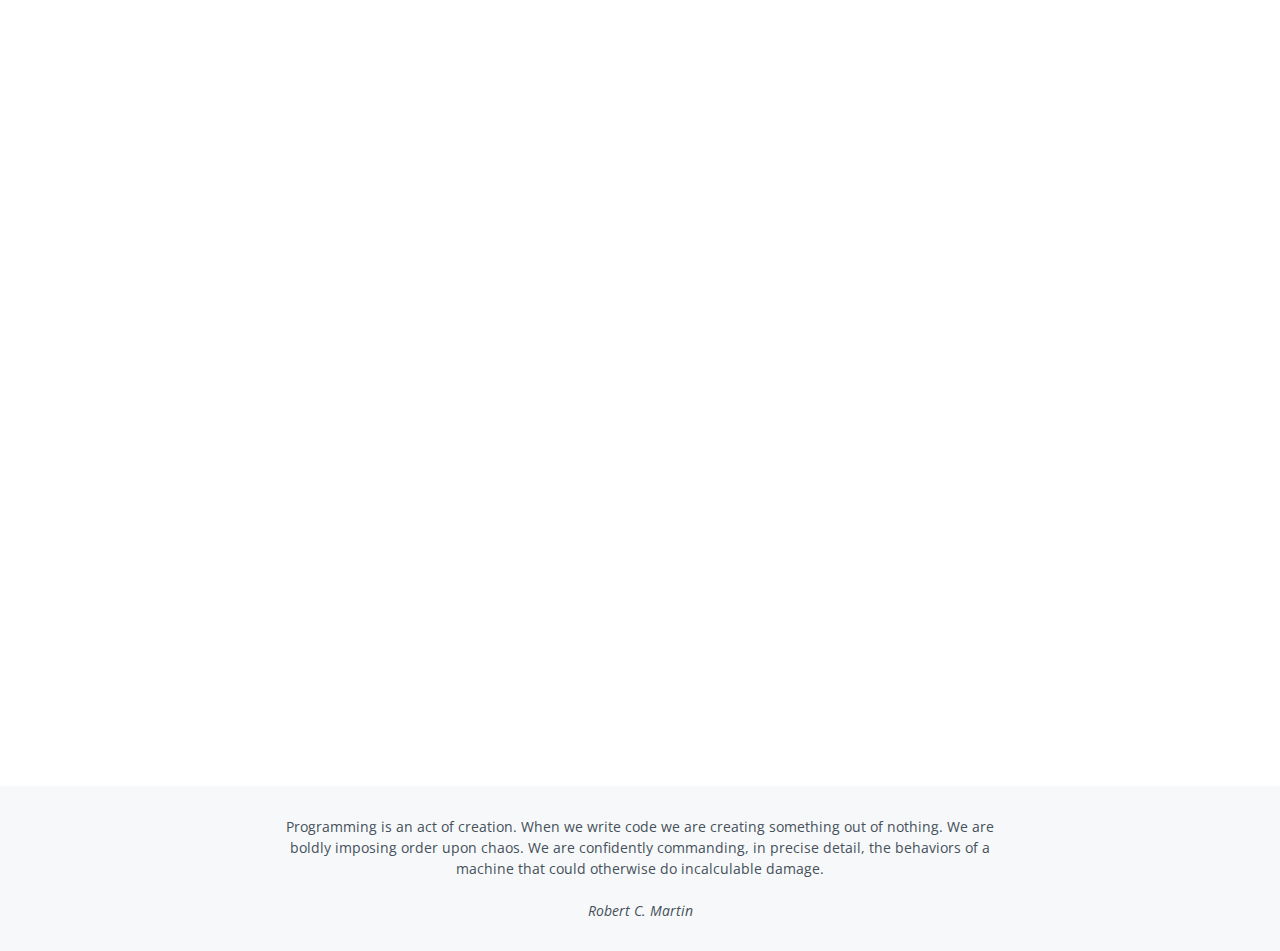
==== commit 3f638d60: "updates" ====
--- a/index.html
+++ b/index.html
@@ -133,8 +133,8 @@
       <div class="container" data-aos="fade-up">
         <div class="section-title">
           <h2>An instant messaging application based on microservices</h2>
-          <a href="https://github.com/lozaeric/dupin">Code repository</a><br>
-          <a href="/assets/pdf/tesis.pdf">Thesis (in spanish)</a>
+          <a href="https://github.com/lozaeric/dupin"><h4>Code repository</h4></a><br>
+          <a href="/assets/pdf/tesis.pdf"><h4>Thesis (in spanish)</h4></a>
         </div>
       </div>
     </section><!-- End Thesis Section -->
@@ -144,7 +144,7 @@
       <div class="container" data-aos="fade-up">
         <div class="section-title">
           <h2>Bootcamp about distributed data patterns for microservices</h2>
-          <a href="/assets/pdf/certificate.pdf">Certificate of completion</a>
+          <a href="/assets/pdf/certificate.pdf"><h4>Certificate of completion</h4></a>
         </div>
       </div>
     </section><!-- End Certificate Section -->
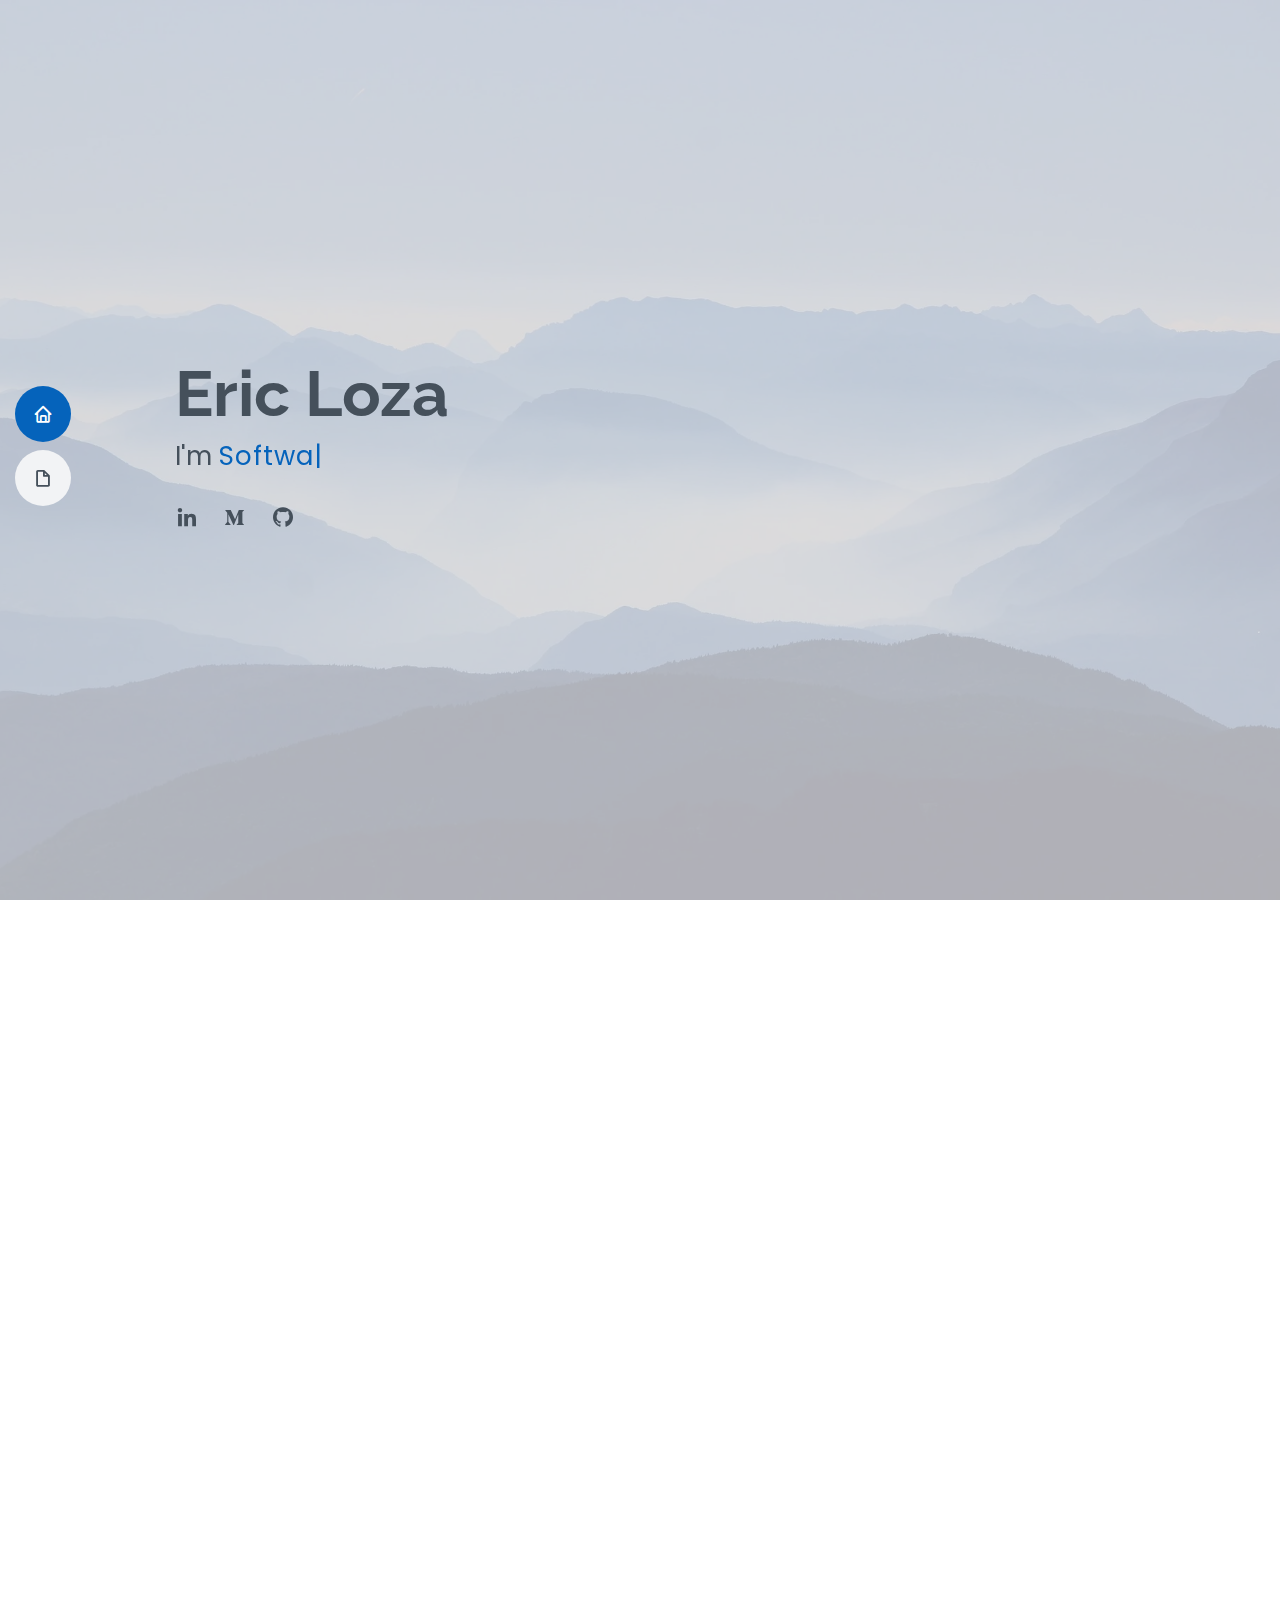
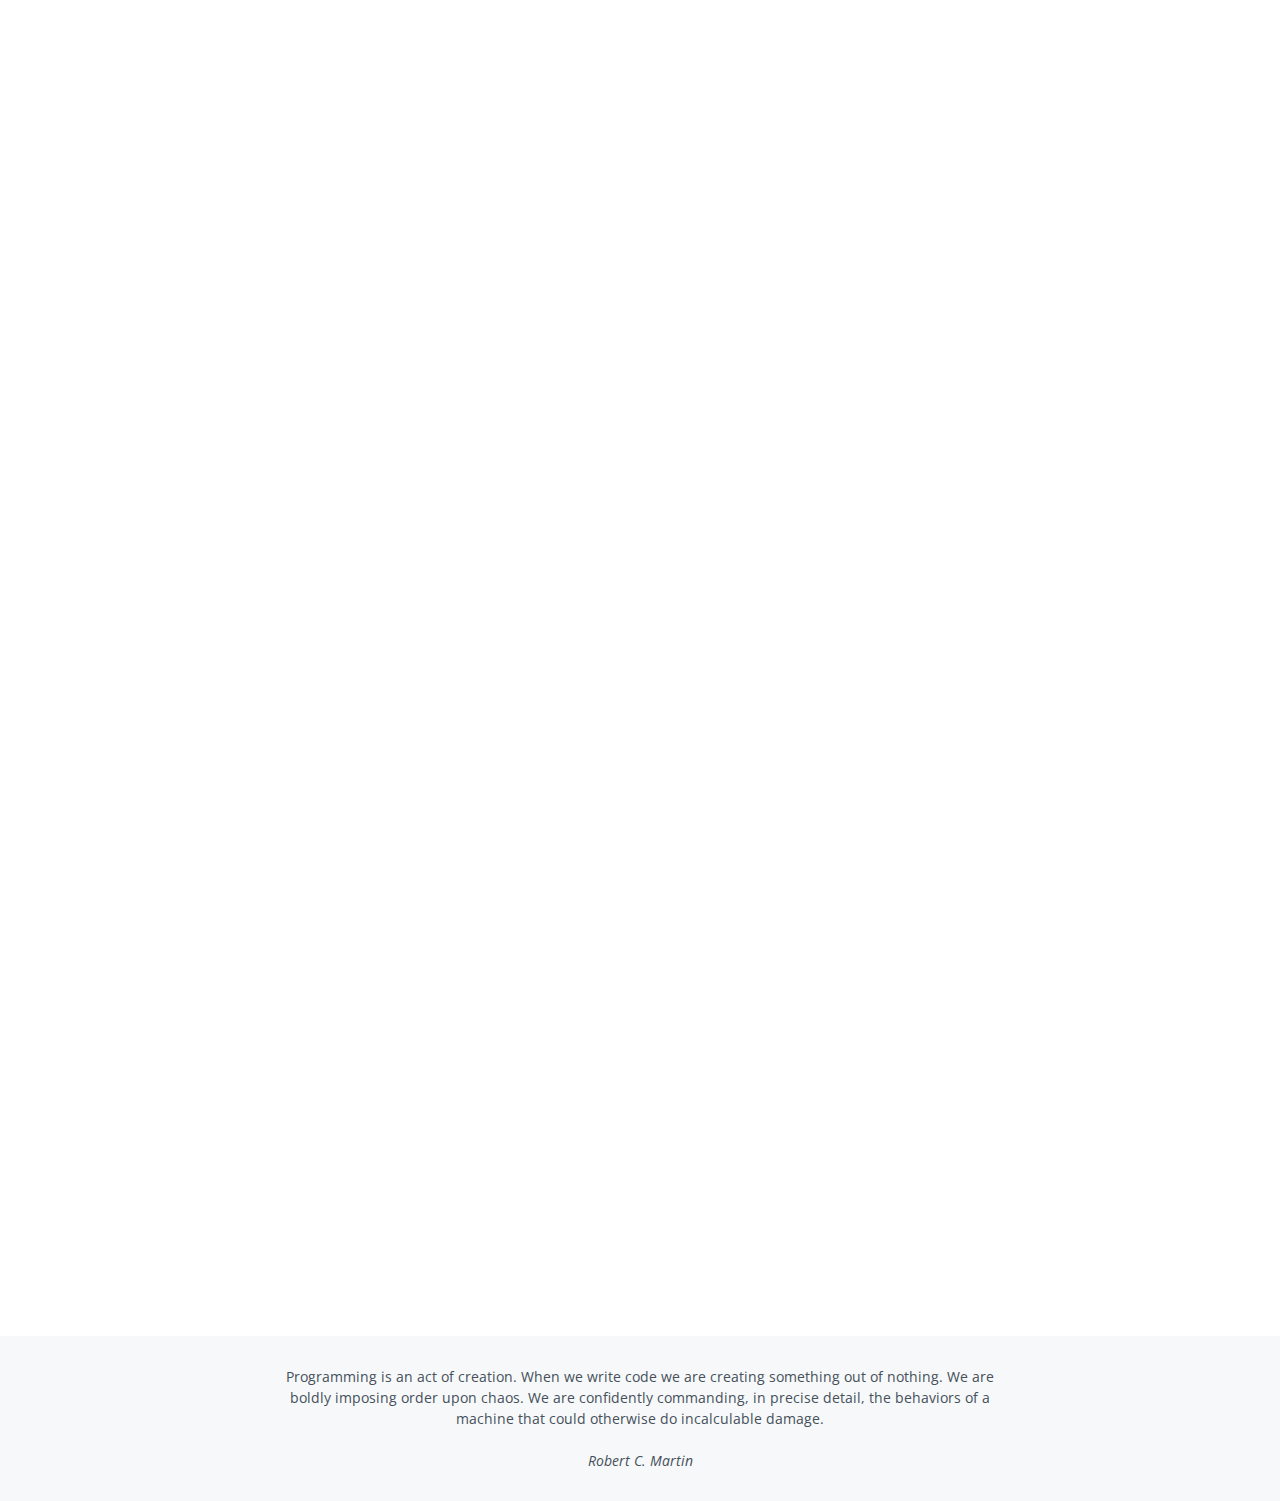
==== commit 32ac7426: "added talk about microservices" ====
--- a/index.html
+++ b/index.html
@@ -92,6 +92,7 @@
               <h5>2012 - 2021</h5>
               <p><em>Universidad Nacional de Avellaneda</em></p>
               <p>Graduated.</p>
+              <p></p>
             </div>
           </div>
           <div class="col-lg-7">
@@ -121,12 +122,23 @@
                 I worked on designing and developing a security layer to authenticate and authorize internal API calls over HTTP. This service had to process millions of requests per minute.
               </p>
               <p>Tech stack: Go.</p>
+              <p></p>
             </div>
           </div>
         </div>
 
       </div>
     </section><!-- End Resume Section -->
+
+    <!-- ======= Talk Section ======= -->
+    <section id="talk" class="resume">
+      <div class="container" data-aos="fade-up">
+        <div class="section-title">
+          <h2>Talk about microservices (in spanish)</h2>
+          <iframe width="560" height="315" src="https://www.youtube.com/embed/Ezf7i9yJsLU?controls=0" title="YouTube video player" frameborder="0" allow="accelerometer; autoplay; clipboard-write; encrypted-media; gyroscope; picture-in-picture; web-share" allowfullscreen></iframe>
+        </div>
+      </div>
+    </section><!-- End talk Section -->
 
     <!-- ======= Thesis Section ======= -->
     <section id="thesis" class="resume">
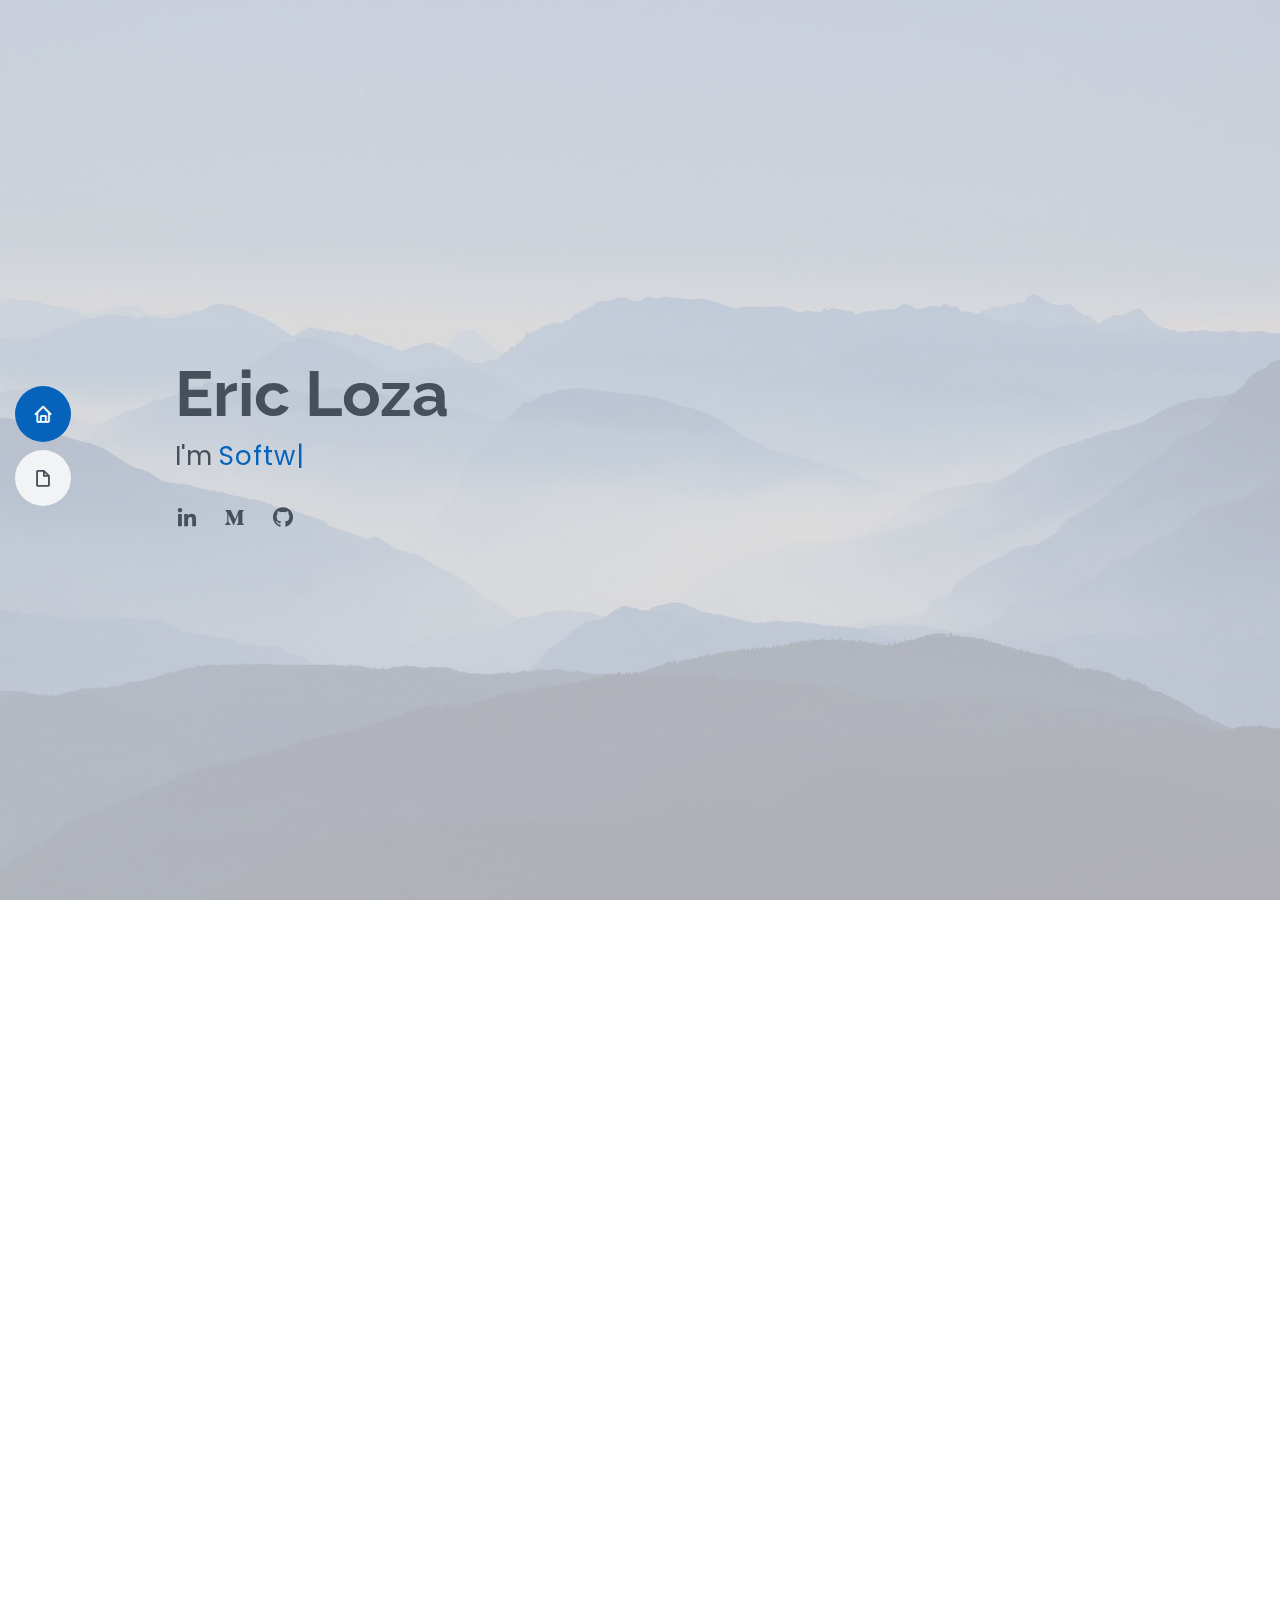
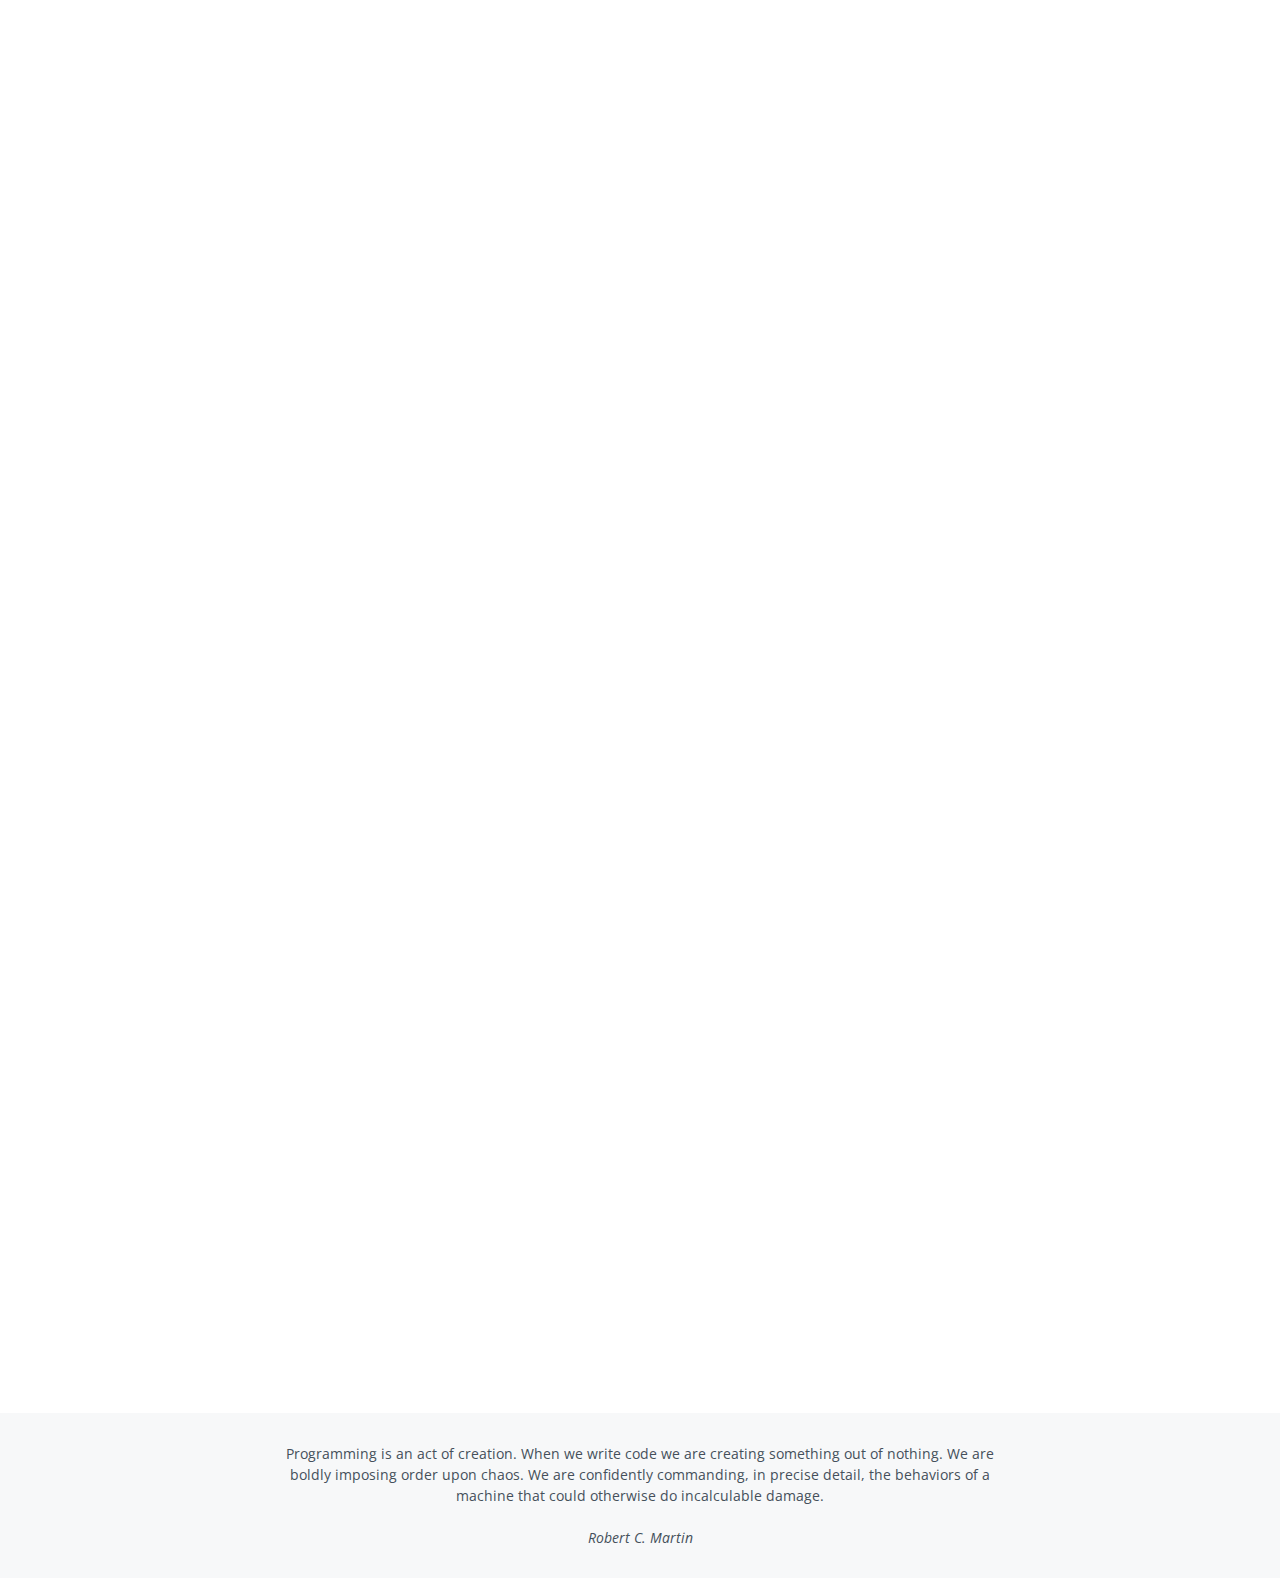
==== commit 2f6f4d4b: "Update index.html" ====
--- a/index.html
+++ b/index.html
@@ -98,22 +98,27 @@
           <div class="col-lg-7">
             <h3 class="resume-title">Professional Experience</h3>
             <div class="resume-item">
+              <h4>Modak</h4>
+              <h5>October 2023 - Present</h5>
+              <p>
+                Modak is a US-based platform leveraging the power of fintech, gamification, and community to empower teens to reach their full potential.
+              </p>
+            </div>
+            <div class="resume-item">
               <h4>Pomelo</h4>
-              <h5>August 2021 - Present</h5>
-              <p>
-                We are building the new fintech infrastructure for Latin America. 
-              </p>
-              <p>Tech stack: Java.</p>
+              <h5>August 2021 - August 2023</h5>
+              <p>
+                I was part of the Issuing team, which is responsible for the entire lifecycle of the credit, debit, and prepaid cards created by the company.
+                
+                I worked as a software architect in the design of new services and the improvement of existing ones, taking into consideration both functional and non-functional requirements.
+              </p>
             </div>
             <div class="resume-item">
               <h4>Medallia</h4>
               <h5>October 2019 - August 2021</h5>
               <p>
-                Medallia gives the world’s leading brands access to their customers’ eyes, ears, and hearts.
-                
-                I’m part of the Platform Team which is responsible for managing and improving access to millions of customers' surveys. I mainly work on a recent feature that generates contact profiles from these surveys.
-              </p>
-              <p>Tech stack: Java and Postgres.</p>
+                I was part of the Platform Team which is responsible for managing and improving access to millions of surveys. I mainly worked on a recent feature that generates contact profiles from these surveys.
+              </p>
             </div>
             <div class="resume-item">
               <h4>MercadoLibre</h4>
@@ -121,8 +126,6 @@
               <p>
                 I worked on designing and developing a security layer to authenticate and authorize internal API calls over HTTP. This service had to process millions of requests per minute.
               </p>
-              <p>Tech stack: Go.</p>
-              <p></p>
             </div>
           </div>
         </div>
@@ -195,4 +198,4 @@
 
 </body>
 
-</html>+</html>
